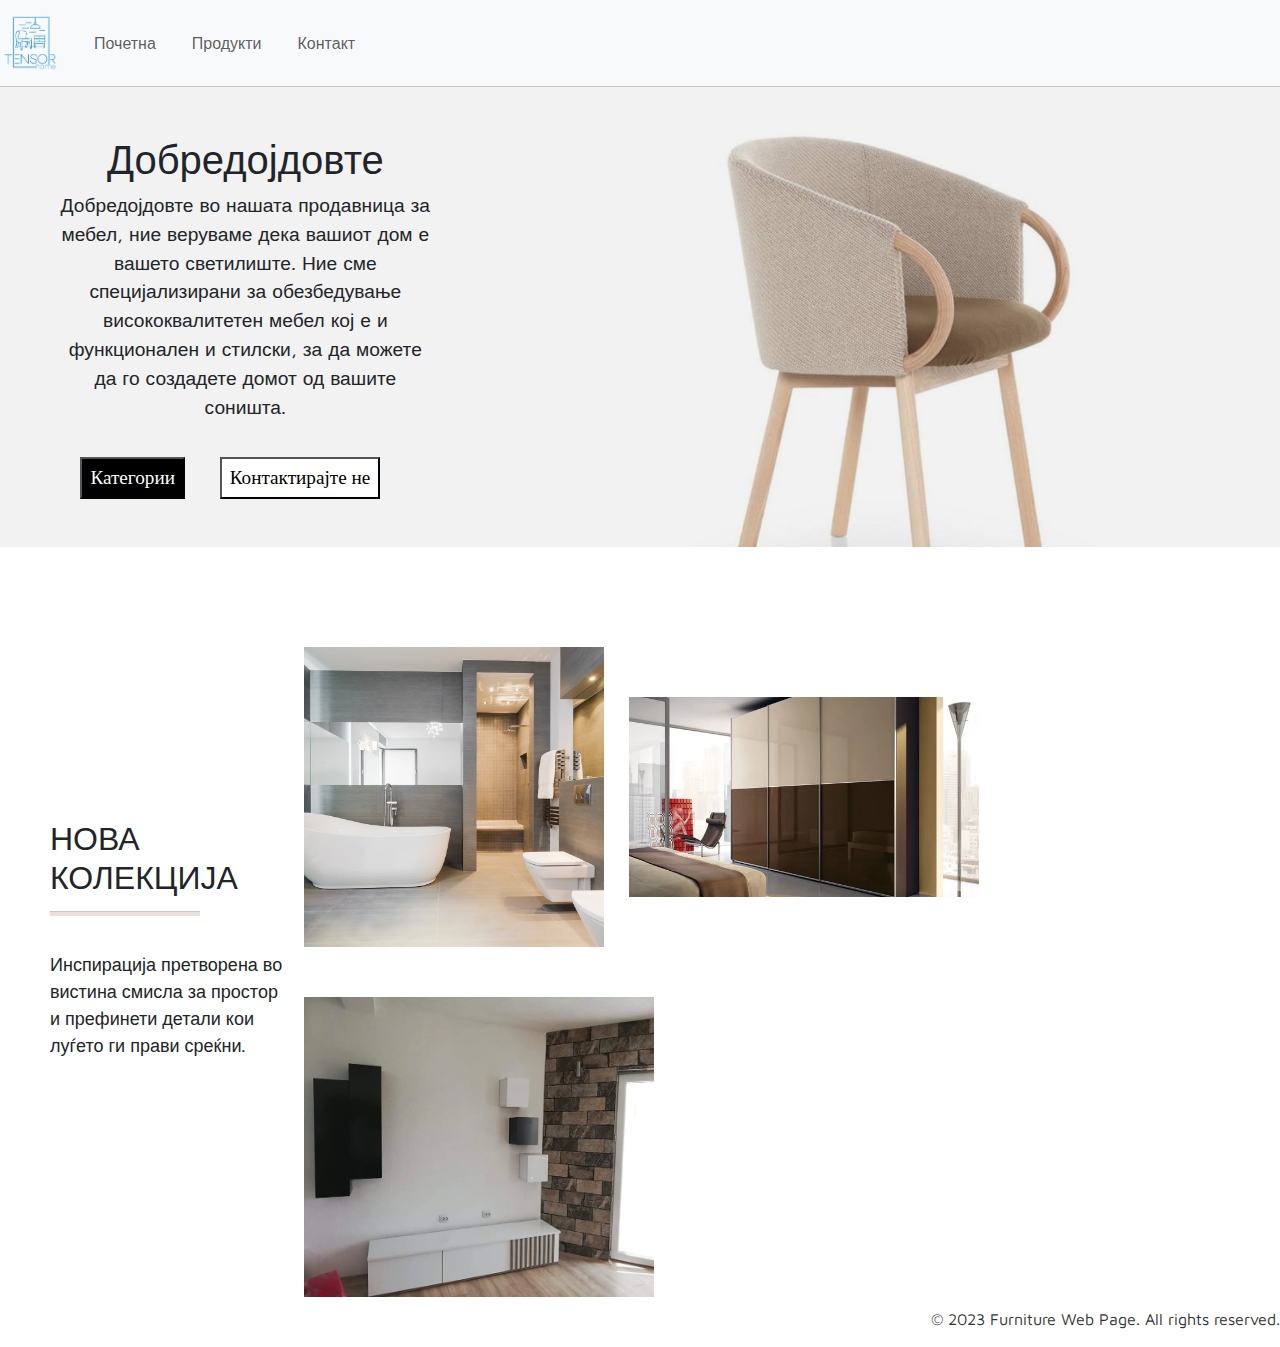
==== html/index.html @ 9ebeec44 "initial commit" ====
<!DOCTYPE html>
<html lang="en">
<head>
    <meta charset="UTF-8">
    <title>Main</title>
    <meta name="viewport" content="width=device-width, initial-scale=1.0">
    <link rel="stylesheet" href="../css/indexStyle.css">
    <style>
        @import url('https://fonts.googleapis.com/css2?family=Maven+Pro&family=Open+Sans:wght@300&display=swap');
    </style>
    <link rel="stylesheet" href="../bootstrap-5.3.0-alpha2-dist/css/bootstrap.min.css">


</head>
<body>
<header>
    <nav class="navbar navbar-expand-lg navbar-light bg-light">
        <a class="navbar-brand" href="#"><img src="../images/tensorhome.png" id="logo"></a>
        <button class="navbar-toggler" type="button" data-toggle="collapse" data-target="#navbarNav" aria-controls="navbarNav" aria-expanded="false" aria-label="Toggle navigation">
            <span class="navbar-toggler-icon"></span>
        </button>
        <div class="collapse navbar-collapse" id="navbarNav">
            <ul class="navbar-nav">
                <li class="nav-item active">
                    <a class="nav-link" href="index.html">Почетна</a>
                </li>
                <li class="nav-item">
                    <a class="nav-link" href="ecomerce.html">Продукти</a>
                </li>
                <li class="nav-item">
                    <a class="nav-link" href="Contact.html">Контакт</a>
                </li>
            </ul>
        </div>
    </nav>
</header>
<hr class="m-0">
<main>
    <div class="categoryBar">
        <ul>
            <a href="#" class="closeCategoryBar">X</a>

            <div class="categoryListDiv">
                <uL class="categoryList">

                </uL>
            </div>
        </ul>
    </div>
    <div class="container mainContainer justify-content-center align-items-center m-0 p-0">
        <div class="row firstPart p-md-5 p-lg-5 m-0">
            <div id="welcomeText" class="col-4 text-center">
                <h1>Добредојдовте</h1>
                <p>Добредојдовте во нашата продавница за мебел, ние веруваме дека вашиот дом е вашето светилиште.
                    Ние сме специјализирани за обезбедување висококвалитетен мебел кој е и функционален и стилски, за да можете да го
                    создадете домот од вашите соништа.</p>
                <button id="categoryButton">Категории</button>
                <button id="contactButton">Контактирајте не</button>
            </div>

        </div>

    <div class="CollectionContainer">
        <div class="collectionText">
            <h2>НОВА <br> КОЛЕКЦИЈА</h2>
            <hr id="lineBettweenText">
            <p style="font-size: 18px; margin-top: 35px">Инспирација претворена во вистина смисла за простор и префинети детали кои луѓето ги прави среќни.</p>
        </div>
        <div class="image-container">
            <img src="../images/bathroom.webp" width="300" height="300">
            <img src="../images/bedroom.webp" width="350" height="200">
            <img src="../images/tvStand.webp" width="350" height="300">
        </div>
    </div>
    </div>
</main>

<footer>
    <p>&copy; 2023 Furniture Web Page. All rights reserved.</p>
</footer>
<script src="../bootstrap-5.3.0-alpha2-dist/js/bootstrap.min.js"></script>
<script src="../js/index.js"></script>
<script src="../js/indexCategoryBar.js"></script>
</body>
</html>
---- css/indexStyle.css ----
/*Google fonts*/
@import url('https://fonts.googleapis.com/css2?family=Maven+Pro&family=Michroma&family=Open+Sans:ital,wght@0,300;0,700;1,400&display=swap');


/* Reset styles */
* {
    font-family: 'Maven Pro', sans-serif;
    box-sizing: border-box;
    margin: 0;
    padding: 0;
}

/* Global styles */
body {
    font-family: Arial, sans-serif;
    margin: 0;
    padding: 0;
    overflow-x: hidden!important;
    overflow-y: auto;
}



/* Footer styles */
footer {
    background-color: white;
    color: #333;
    height: 30px;
}

footer p{
    float: right;
    margin-top: 10px;
}

.mainContainer{
    max-width: 100% !important;
}

.firstPart{
    background-image: url("../images/stool.jpg");
    background-repeat: no-repeat;
    background-size: cover;
    background-position: center center;
    width: 100%;
    min-height: 400px;
}

#welcomeText{
    font-size: 1.5vw;
    text-align: center;
    font-family: 'Playfair Display', serif !important;
}




#categoryButton{
    padding: 8px;
    margin-right: 30px;
    max-font-size: 40px;
    margin-top: 5px;
    max-width: 150px;
    max-height: 70px;
    background: #000001;
    color: #ffffff;
    line-height: normal;
}

#contactButton{
    margin-right: 30px;
    padding: 8px;
    margin-top: 20px;
    max-height: 70px;
    background: #ffffff;
    color: #000001;
    line-height: normal;
}

.CollectionContainer{
    background: white;
    display: flex;
    justify-content: center;
    margin: 0 50px 0 50px;
}

.CollectionContainer *{
    margin-top: 50px;
    margin-right: 20px;
}

.collectionText {
    width: 300px;
    margin: auto;
}

#lineBettweenText{
    margin-top: 15px;
    width: 150px;
    height: 5px;
    background: #ab8d6f;
}
#sidebar {
    font-family: 'Open Sans', sans-serif;
    position: absolute;
    top: 70px;
    right: -250px;
    width: 250px;
    height: 82%;
    background-color: #eeeeee;
    transition: right 0.5s ease-in-out;
}

#sidebar h3 {
    margin-top: 0;
    text-align: center;
}

#sidebar ul {
    list-style: none;
    padding: 0;
    margin: 0;
    display: flex;
    flex-direction: column;
    justify-content: center;
    align-items: center;
}

#sidebar a {
    text-decoration: none;
    color: #333;
}

#sidebar ul li a:hover {
    padding: 10px;
    background: #000001;
    color: white;
}

ul {
    margin: 0;
    padding: 0;
    list-style: none;
    display: flex;
    flex-wrap: wrap;
}

li {
    margin: 10px;
    flex-basis: calc(20.33% - 208px);
}

#logoNav{
    margin-top: 10px;
}

#sidebar-btn {
    background: black;
    color: white;
    float: right;
    border: 1px solid;
    cursor: pointer;
    font-size: 15px;
    width: 150px;
    height: 40px;
}

#logo{
    max-width: 60px;
}

/*smaller screens*/
@media screen and (max-width: 480px) {
     #welcomeText{
         font-size: 3.5vw;
         width: 50%;
         background: whitesmoke;
         opacity: 80%;
     }
    #welcomeText h1{
        font-size: 1.3rem;
    }

    #categoryButton{
        margin-right: 0;
        font-size: 0.7rem;
        max-width: 120px;
        height: 30px;
        margin-top: 20px;
        background: #000001;
        color: #ffffff;
        line-height: normal;
    }

    #contactButton{
        margin-right: 0;
        font-size: 0.7rem;
        max-width: 120px;
        height: 30px;
        margin-top: 20px;
        background: #ffffff;
        color: #000001;
        line-height: normal;

    }

    .image-container *{
        max-width: 200px;
        max-height: 200px;
        text-align: center;
    }

    .collectionText{
        margin: auto;
    }

    #lineBettweenText{
        width: 170px;
        margin-left: 56px;
    }

    .image-container{
        display: grid;
        grid-template-columns: 1fr ;
        margin: 0;
        justify-items: center;
    }

    .CollectionContainer{
        height: 100%;
        text-align: center;
        flex-direction: column;
    }

    footer{
        justify-content: center;
        display: flex;
        margin-top: 10px;
    }

    .firstPart{
        background-position: -28.5rem;
    }
    .categoryBar{
        display: none;
        z-index: 10000;
    }
    .categoryList{
        display: flex;
        flex-direction: column;
    }
    .closeCategoryBar{
        display: inline-block;
    }
    .closeCategoryBar:hover{
        height: 40px;
    }
}

/*Mid screens*/
@media screen and (min-width: 480px) and (max-width: 760px){
    #welcomeText{
        font-size: 2.2vw;
    }

    #welcomeText button{
        margin: auto;
        margin-top: 5px;
    }
    .CollectionContainer{
        display: flex;
        flex-direction: column;
    }

    .image-container{
        display: flex;
        flex-direction: column;
    }
}

/*Category bar*/
.categoryBar{
    max-width: 800px;
    background: whitesmoke;
    opacity: 80%;
    min-height: 400px;
    position: absolute;
    right: -1500px;
    transition: ease-in 800ms;
    overflow-y: hidden;
    font-size: 0.8rem;
}

.closeCategoryBar{
    color: gray;
    font-size: 1.4rem;
    text-decoration: none;
    padding: 0 8px 0 8px;
    text-align: justify;
}

.closeCategoryBar:hover{
    background: rgba(173, 216, 230, 0.82);
}

.categoryList{
    gap: 20px;
}

.categoryLinks{
    text-decoration: none;
    color: black;
    font-weight: 550;
    cursor: pointer;
    text-align: justify-all;
}
.subcategory{
    flex-direction: column;
    margin-left: 10px;
    padding: 0;
}
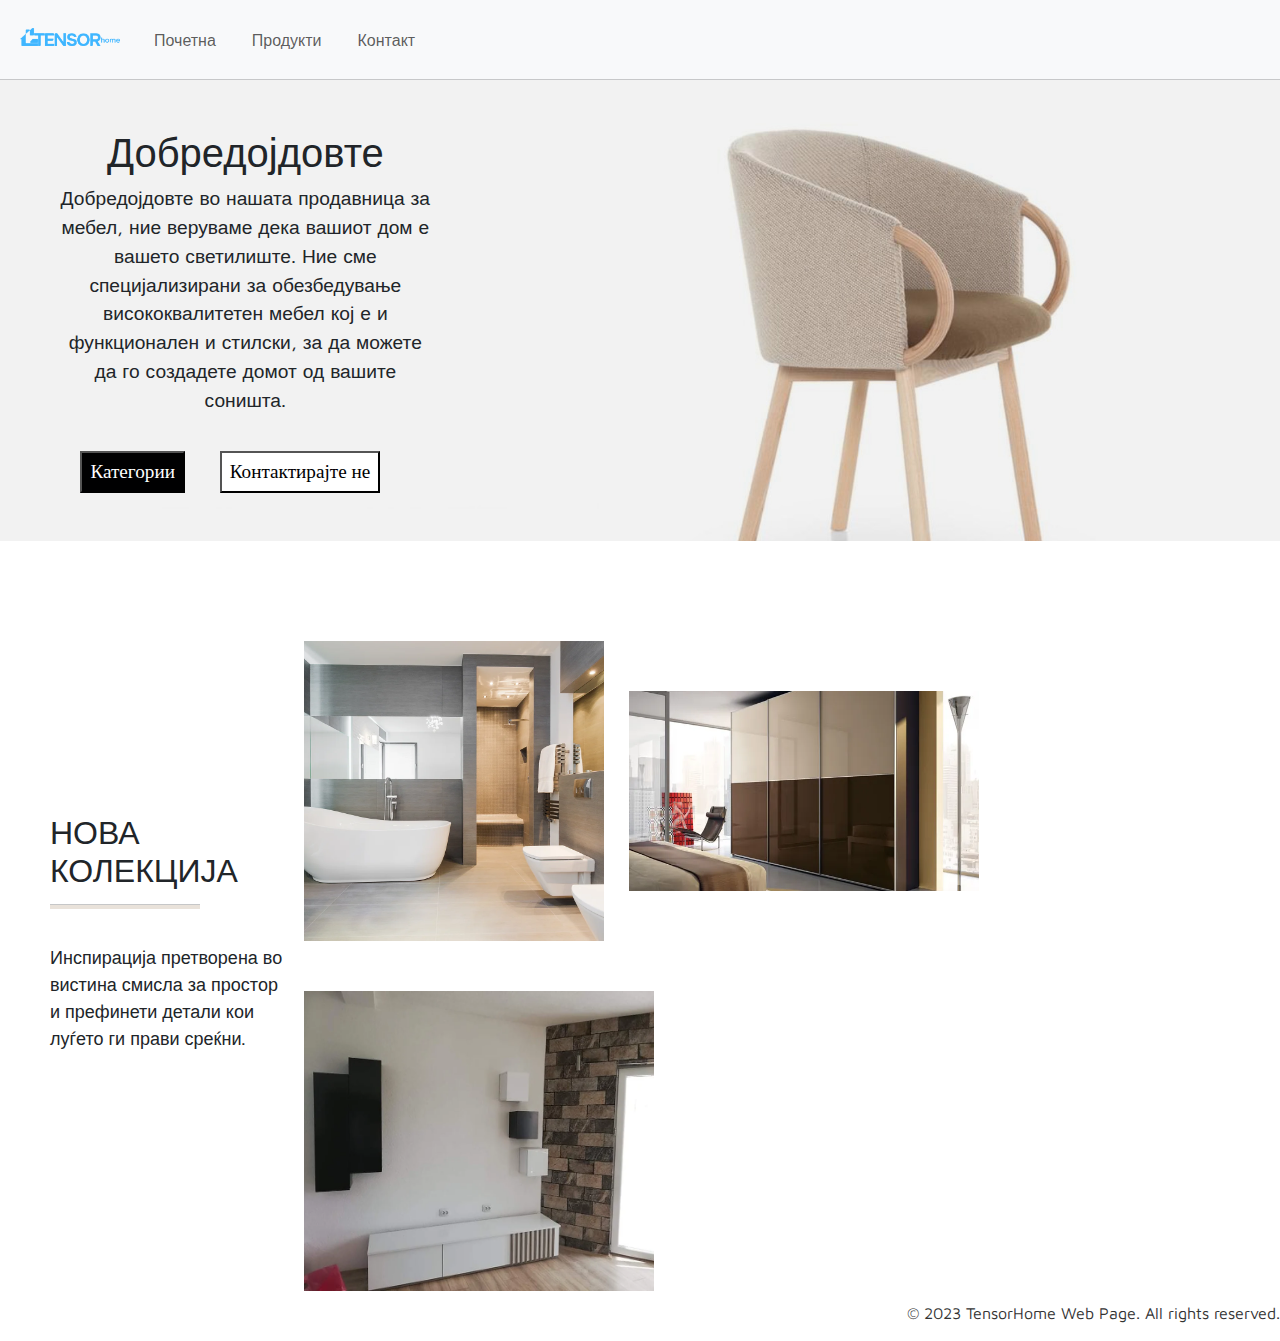
==== commit 73a71438: "https fix" ====
--- a/html/index.html
+++ b/html/index.html
@@ -77,7 +77,7 @@
 </main>
 
 <footer>
-    <p>&copy; 2023 Furniture Web Page. All rights reserved.</p>
+    <p>&copy; 2023 TensorHome Web Page. All rights reserved.</p>
 </footer>
 <script src="../bootstrap-5.3.0-alpha2-dist/js/bootstrap.min.js"></script>
 <script src="../js/index.js"></script>
--- a/css/indexStyle.css
+++ b/css/indexStyle.css
@@ -166,7 +166,11 @@
 }
 
 #logo{
-    max-width: 60px;
+    margin-top: 15px;
+    max-width: 100px;
+}
+.navbar-brand{
+    padding-left: 20px;
 }
 
 /*smaller screens*/
